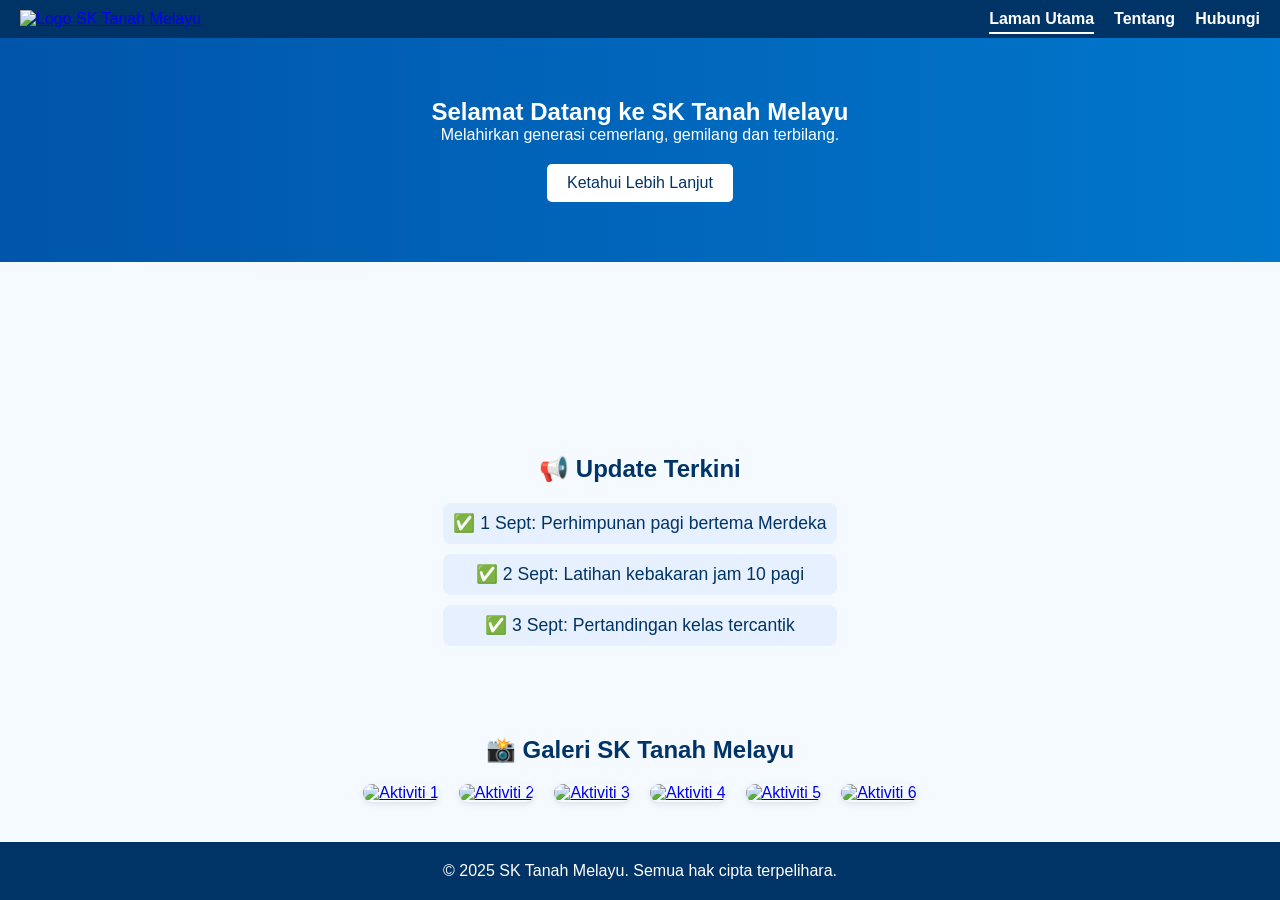
==== index.html @ 5b45173f "Add files via upload" ====
<!DOCTYPE html>
<html lang="ms">
<head>
  <meta charset="UTF-8">
  <meta name="viewport" content="width=device-width, initial-scale=1.0">
  <title>SK Tanah Melayu</title>
  <link rel="stylesheet" href="style.css">

  <!-- Lightbox2 CSS & JS -->
<link href="https://cdnjs.cloudflare.com/ajax/libs/lightbox2/2.11.4/css/lightbox.min.css" rel="stylesheet">
<script src="https://cdnjs.cloudflare.com/ajax/libs/lightbox2/2.11.4/js/lightbox.min.js"></script>

</head>
<body>
  <header class="navbar">
      <div class="logo">
  <a href="index.html">
    <img src="gambar/logo.png" alt="Logo SK Tanah Melayu">
  </a>
</div>
    <nav>
      <ul class="nav-links">
  <li><a href="index.html" class="active">Laman Utama</a></li>
  <li><a href="about.html">Tentang</a></li>
  <li><a href="contact.html">Hubungi</a></li>
</ul>
    </nav>
  </header>

  <main>
    <section class="hero">
      <h2>Selamat Datang ke SK Tanah Melayu</h2>
      <p>Melahirkan generasi cemerlang, gemilang dan terbilang.</p>
      <a href="#" class="btn">Ketahui Lebih Lanjut</a>
    </section>
  </main>

  <section class="update-section">
  <h2>📢 Update Terkini</h2>
  <ul class="update-list">
    <li>✅ 1 Sept: Perhimpunan pagi bertema Merdeka</li>
    <li>✅ 2 Sept: Latihan kebakaran jam 10 pagi</li>
    <li>✅ 3 Sept: Pertandingan kelas tercantik</li>
  </ul>
</section>

<section class="galeri-section">
  <h2>📸 Galeri SK Tanah Melayu</h2>
  <div class="galeri-grid">
    <a href="gambar/1.png" data-lightbox="galeri" data-title="Aktiviti 1">
      <img src="gambar/1.png" alt="Aktiviti 1">
    </a>
    <a href="gambar/2.png" data-lightbox="galeri" data-title="Aktiviti 2">
      <img src="gambar/2.png" alt="Aktiviti 2">
    </a>
    <a href="gambar/3.png" data-lightbox="galeri" data-title="Aktiviti 3">
      <img src="gambar/3.png" alt="Aktiviti 3">
    </a>
    <a href="gambar/4.png" data-lightbox="galeri" data-title="Aktiviti 4">
      <img src="gambar/4.png" alt="Aktiviti 4">
    </a>
    <a href="gambar/5.png" data-lightbox="galeri" data-title="Aktiviti 5">
      <img src="gambar/5.png" alt="Aktiviti 5">
    </a>
    <a href="gambar/image-11.png" data-lightbox="galeri" data-title="Aktiviti 6">
      <img src="gambar/image-11.png" alt="Aktiviti 6">
    </a>
  </div>
</section>

  <footer>
    <p>&copy; 2025 SK Tanah Melayu. Semua hak cipta terpelihara.</p>
  </footer>
</body>
</html>
---- style.css ----
body {
  margin: 0;
  font-family: 'Segoe UI', sans-serif;
  background-color: #f4faff;
  color: #003366;
}

.navbar {
  display: flex;
  justify-content: space-between;
  align-items: center;
  background-color: #003366;
  padding: 10px 20px;
}

.logo img {
  height: 50px;
}

.nav-links {
  list-style: none;
  display: flex;
  gap: 20px;
}

.nav-links a {
  color: white;
  text-decoration: none;
  font-weight: bold;
}

.nav-links a.active {
  border-bottom: 2px solid white;
}

.about-section {
  padding: 40px 20px;
  max-width: 800px;
  margin: auto;
}

.about-section h1 {
  color: #003366;
  font-size: 2em;
  margin-bottom: 20px;
}

footer {
  text-align: center;
  padding: 20px;
  background-color: #003366;
  color: white;
}

.contact-section {
  padding: 40px 20px;
  max-width: 800px;
  margin: auto;
  text-align: center;
}

.contact-links {
  display: flex;
  flex-wrap: wrap;
  justify-content: center;
  gap: 30px;
  margin-top: 30px;
}

.contact-card {
  display: flex;
  flex-direction: column;
  align-items: center;
  background-color: #e6f0ff;
  padding: 20px;
  border-radius: 10px;
  text-decoration: none;
  color: #003366;
  width: 180px;
  transition: transform 0.3s ease;
}

.contact-card:hover {
  transform: scale(1.05);
}

.contact-card img {
  width: 60px;
  height: 60px;
  margin-bottom: 10px;
}

html, body {
  height: 100%;
  margin: 0;
  display: flex;
  flex-direction: column;
}

main {
  flex: 1; /* Isi ruang tengah */
}

footer {
  background-color: #003366;
  color: white;
  text-align: center;
  padding: 20px;
}

* {
  margin: 0;
  padding: 0;
  box-sizing: border-box;
}

body {
  font-family: 'Segoe UI', sans-serif;
  display: flex;
  flex-direction: column;
  min-height: 100vh;
}

.navbar {
  display: flex;
  justify-content: space-between;
  align-items: center;
  background-color: #003366;
  color: white;
  padding: 10px 20px;
}

.logo {
  display: flex;
  align-items: center;
  gap: 10px;
}

.logo img {
  height: 50px;
}

.nav-links {
  list-style: none;
  display: flex;
  gap: 20px;
}

.nav-links a {
  color: white;
  text-decoration: none;
  font-weight: bold;
}

.nav-links a:hover {
  text-decoration: underline;
}

.hero {
  background: linear-gradient(to right, #0055aa, #0077cc);
  color: white;
  padding: 60px 20px;
  text-align: center;
}

.btn {
  background-color: white;
  color: #003366;
  padding: 10px 20px;
  text-decoration: none;
  border-radius: 5px;
  margin-top: 20px;
  display: inline-block;
}

footer {
  background-color: #003366;
  color: white;
  text-align: center;
  padding: 20px;
  margin-top: auto;
}

.nav-links a {
  color: white;
  text-decoration: none;
  font-weight: bold;
  padding-bottom: 5px;
  border-bottom: 2px solid transparent;
}

.nav-links a.active {
  border-bottom: 2px solid white;
}

.update-section, .galeri-section {
  padding: 40px 20px;
  max-width: 1000px;
  margin: auto;
  text-align: center;
}

.update-section h2, .galeri-section h2 {
  color: #003366;
  margin-bottom: 20px;
}

.update-list {
  list-style: none;
  padding: 0;
  font-size: 1.1em;
}

.update-list li {
  background-color: #e6f0ff;
  margin: 10px 0;
  padding: 10px;
  border-radius: 8px;
  color: #003366;
}

.galeri-grid {
  display: flex;
  flex-wrap: wrap;
  gap: 20px;
  justify-content: center;
  margin-top: 20px;
}

.galeri-grid img {
  width: 100%;
  max-width: 300px;
  border-radius: 10px;
  box-shadow: 0 2px 6px rgba(0,0,0,0.1);
}

.galeri-grid a {
  display: block;
  transition: transform 0.3s ease;
}

.galeri-grid a:hover img {
  transform: scale(1.05);
  box-shadow: 0 4px 12px rgba(0,0,0,0.3);
}

.galeri-grid {
  display: flex;
  flex-wrap: wrap;
  gap: 20px;
  justify-content: center;
  margin-top: 20px;
}

.galeri-grid img {
  width: 100%;
  max-width: 300px;
  border-radius: 10px;
  box-shadow: 0 2px 6px rgba(0,0,0,0.1);
  cursor: pointer;
  transition: transform 0.3s ease;
}

.galeri-grid img:hover {
  transform: scale(1.05);
}
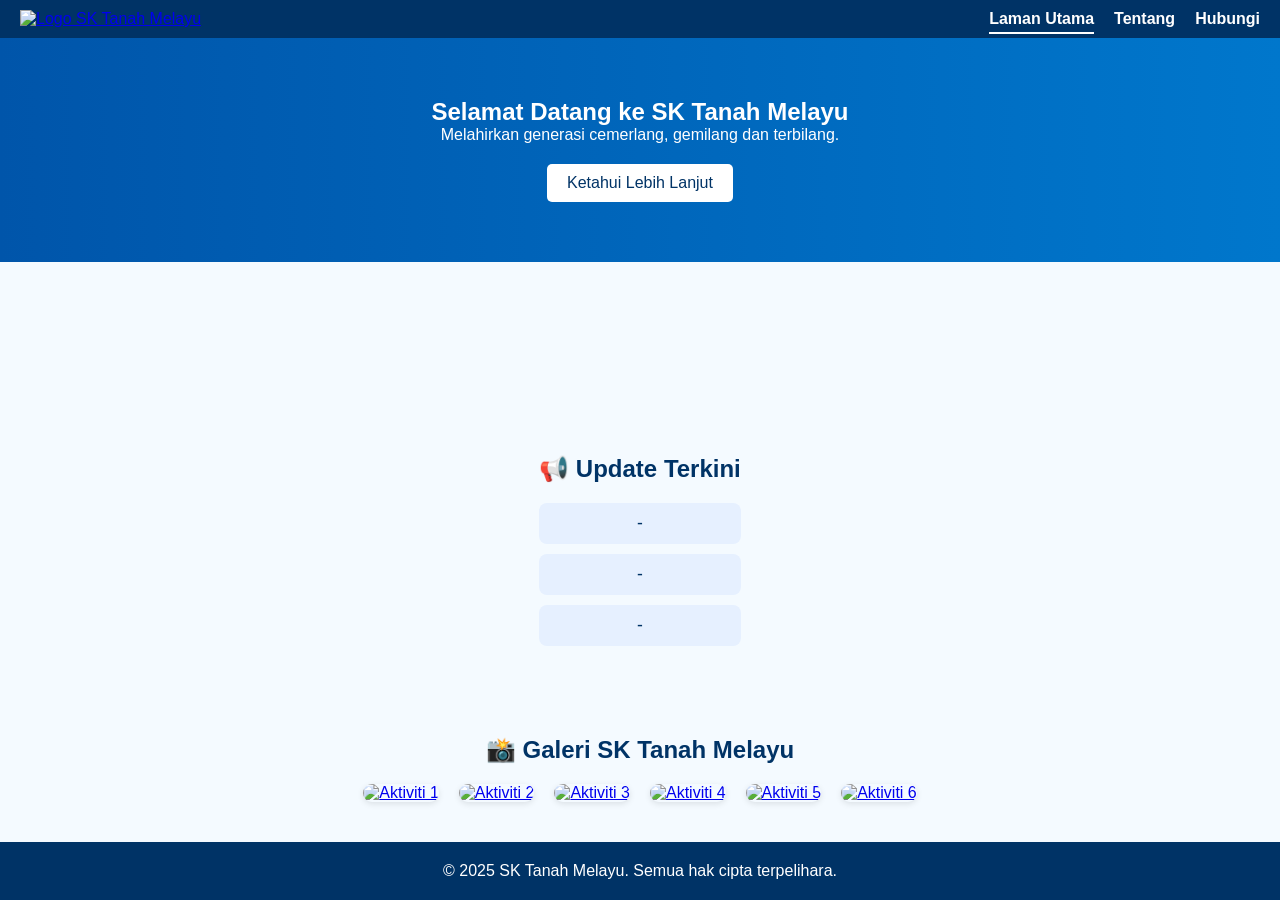
==== commit 4e50aeb6: "index.html" ====
--- a/index.html
+++ b/index.html
@@ -38,9 +38,9 @@
   <section class="update-section">
   <h2>📢 Update Terkini</h2>
   <ul class="update-list">
-    <li>✅ 1 Sept: Perhimpunan pagi bertema Merdeka</li>
-    <li>✅ 2 Sept: Latihan kebakaran jam 10 pagi</li>
-    <li>✅ 3 Sept: Pertandingan kelas tercantik</li>
+    <li>-</li>
+    <li>-</li>
+    <li>-</li>
   </ul>
 </section>
 
@@ -72,4 +72,4 @@
     <p>&copy; 2025 SK Tanah Melayu. Semua hak cipta terpelihara.</p>
   </footer>
 </body>
-</html>+</html>
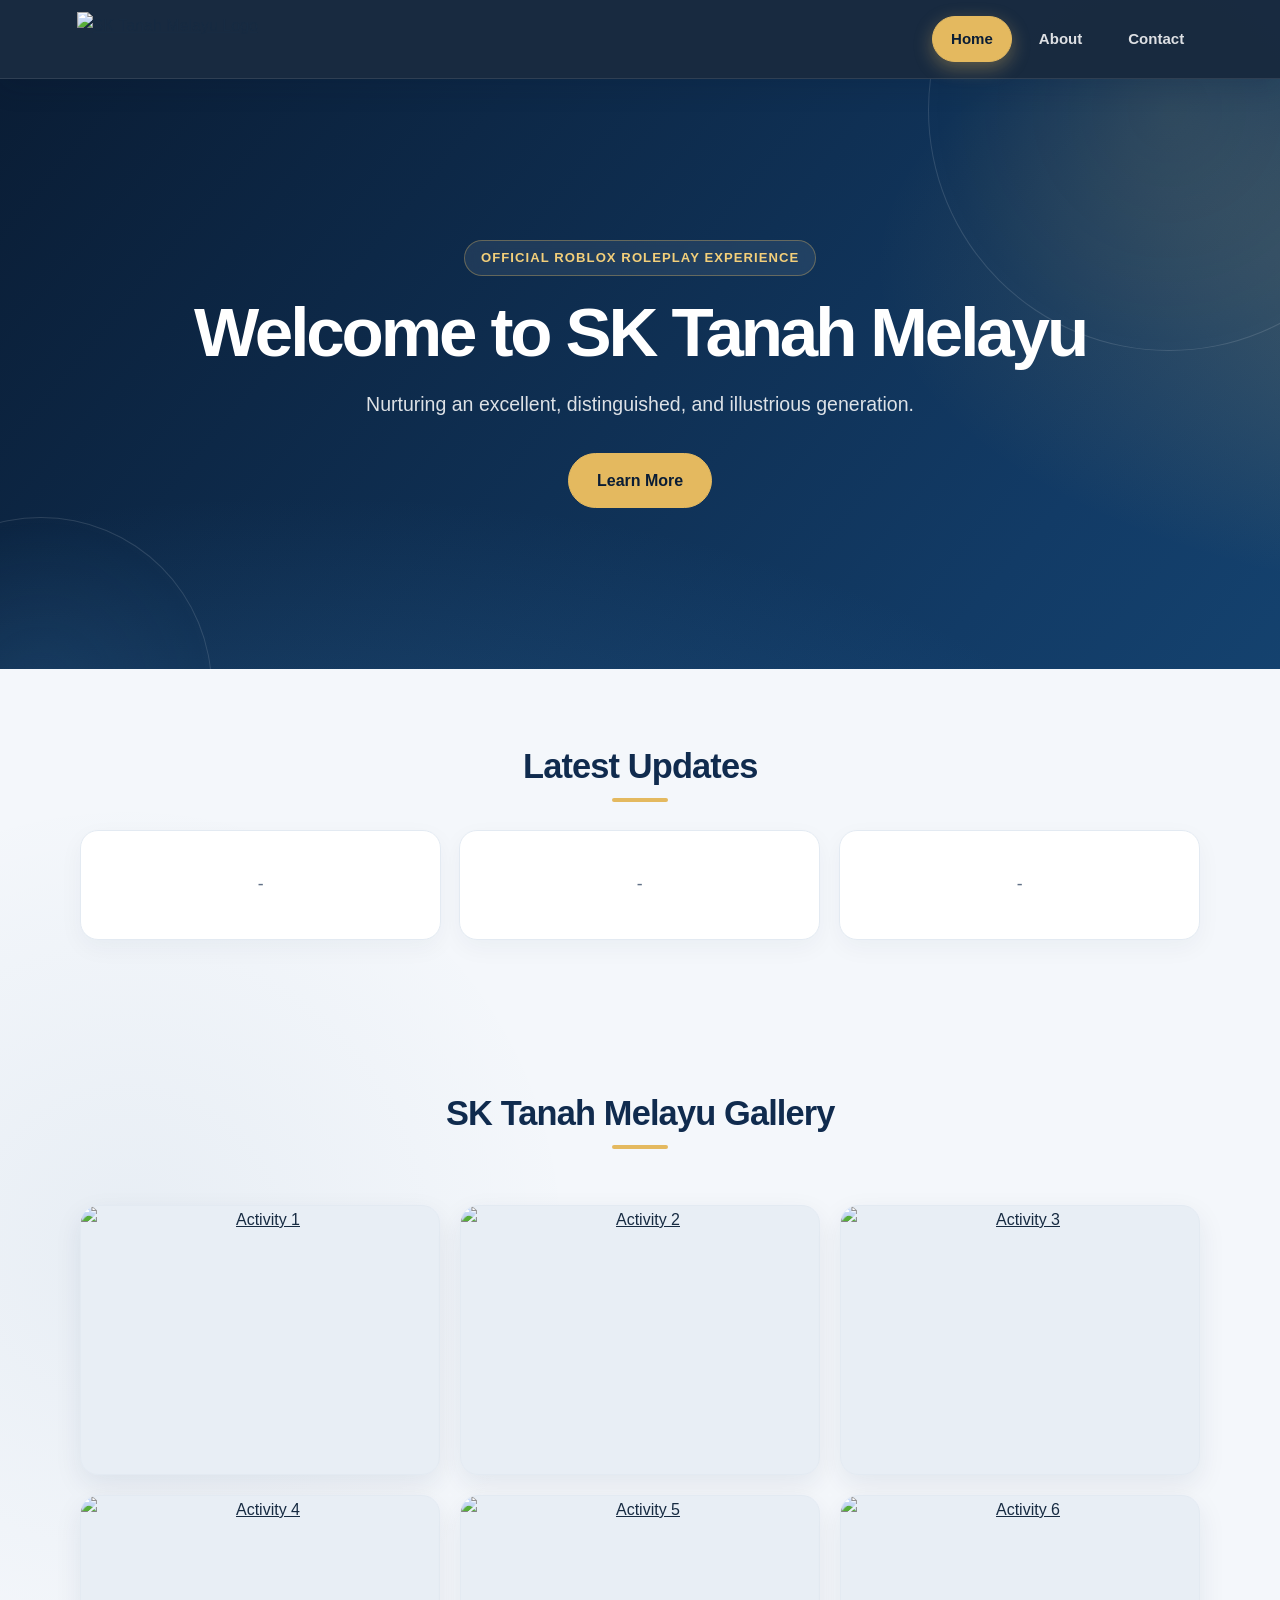
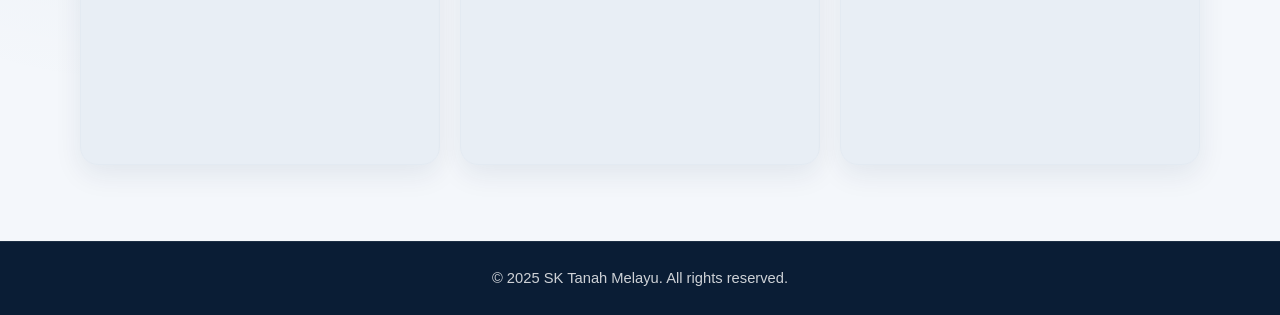
==== commit a1718f72: "Add files via upload" ====
--- a/index.html
+++ b/index.html
@@ -1,75 +1,79 @@
-<!DOCTYPE html>
-<html lang="ms">
-<head>
-  <meta charset="UTF-8">
-  <meta name="viewport" content="width=device-width, initial-scale=1.0">
-  <title>SK Tanah Melayu</title>
-  <link rel="stylesheet" href="style.css">
-
-  <!-- Lightbox2 CSS & JS -->
-<link href="https://cdnjs.cloudflare.com/ajax/libs/lightbox2/2.11.4/css/lightbox.min.css" rel="stylesheet">
-<script src="https://cdnjs.cloudflare.com/ajax/libs/lightbox2/2.11.4/js/lightbox.min.js"></script>
-
-</head>
-<body>
-  <header class="navbar">
-      <div class="logo">
-  <a href="index.html">
-    <img src="gambar/logo.png" alt="Logo SK Tanah Melayu">
-  </a>
-</div>
-    <nav>
-      <ul class="nav-links">
-  <li><a href="index.html" class="active">Laman Utama</a></li>
-  <li><a href="about.html">Tentang</a></li>
-  <li><a href="contact.html">Hubungi</a></li>
-</ul>
-    </nav>
-  </header>
-
-  <main>
-    <section class="hero">
-      <h2>Selamat Datang ke SK Tanah Melayu</h2>
-      <p>Melahirkan generasi cemerlang, gemilang dan terbilang.</p>
-      <a href="#" class="btn">Ketahui Lebih Lanjut</a>
-    </section>
-  </main>
-
-  <section class="update-section">
-  <h2>📢 Update Terkini</h2>
-  <ul class="update-list">
-    <li>-</li>
-    <li>-</li>
-    <li>-</li>
-  </ul>
-</section>
-
-<section class="galeri-section">
-  <h2>📸 Galeri SK Tanah Melayu</h2>
-  <div class="galeri-grid">
-    <a href="gambar/1.png" data-lightbox="galeri" data-title="Aktiviti 1">
-      <img src="gambar/1.png" alt="Aktiviti 1">
-    </a>
-    <a href="gambar/2.png" data-lightbox="galeri" data-title="Aktiviti 2">
-      <img src="gambar/2.png" alt="Aktiviti 2">
-    </a>
-    <a href="gambar/3.png" data-lightbox="galeri" data-title="Aktiviti 3">
-      <img src="gambar/3.png" alt="Aktiviti 3">
-    </a>
-    <a href="gambar/4.png" data-lightbox="galeri" data-title="Aktiviti 4">
-      <img src="gambar/4.png" alt="Aktiviti 4">
-    </a>
-    <a href="gambar/5.png" data-lightbox="galeri" data-title="Aktiviti 5">
-      <img src="gambar/5.png" alt="Aktiviti 5">
-    </a>
-    <a href="gambar/image-11.png" data-lightbox="galeri" data-title="Aktiviti 6">
-      <img src="gambar/image-11.png" alt="Aktiviti 6">
-    </a>
-  </div>
-</section>
-
-  <footer>
-    <p>&copy; 2025 SK Tanah Melayu. Semua hak cipta terpelihara.</p>
-  </footer>
-</body>
-</html>
+<!DOCTYPE html>
+<html lang="en">
+<head>
+  <meta charset="UTF-8">
+  <meta name="viewport" content="width=device-width, initial-scale=1.0">
+  <title>SK Tanah Melayu</title>
+  <link rel="stylesheet" href="style.css">
+
+  <!-- Lightbox2 CSS & JS -->
+  <link href="https://cdnjs.cloudflare.com/ajax/libs/lightbox2/2.11.4/css/lightbox.min.css" rel="stylesheet">
+  <script src="https://cdnjs.cloudflare.com/ajax/libs/lightbox2/2.11.4/js/lightbox.min.js" defer></script>
+</head>
+<body>
+  <header class="navbar">
+    <div class="logo">
+      <a href="index.html">
+        <img src="gambar/logo.png" alt="SK Tanah Melayu Logo">
+      </a>
+    </div>
+    <nav>
+      <ul class="nav-links">
+        <li><a href="index.html" class="active">Home</a></li>
+        <li><a href="about.html">About</a></li>
+        <li><a href="contact.html">Contact</a></li>
+      </ul>
+    </nav>
+  </header>
+
+  <main>
+    <section class="hero">
+      <div class="hero-content">
+        <span class="hero-tag" data-animate="fade-down">Official Roblox Roleplay Experience</span>
+        <h2 data-animate="fade-up" data-delay="1">Welcome to SK Tanah Melayu</h2>
+        <p data-animate="fade-up" data-delay="2">Nurturing an excellent, distinguished, and illustrious generation.</p>
+        <a href="about.html" class="btn" data-animate="fade-up" data-delay="3">Learn More</a>
+      </div>
+    </section>
+
+    <section class="update-section">
+      <h2 data-animate="fade-up">Latest Updates</h2>
+      <ul class="update-list">
+        <li data-animate="scale-up" data-delay="1">-</li>
+        <li data-animate="scale-up" data-delay="2">-</li>
+        <li data-animate="scale-up" data-delay="3">-</li>
+      </ul>
+    </section>
+
+    <section class="galeri-section">
+      <h2 data-animate="fade-up">SK Tanah Melayu Gallery</h2>
+      <div class="galeri-grid">
+        <a href="gambar/1.png" data-lightbox="galeri" data-title="Activity 1" data-animate="zoom-in" data-delay="1">
+          <img src="gambar/1.png" alt="Activity 1">
+        </a>
+        <a href="gambar/2.png" data-lightbox="galeri" data-title="Activity 2" data-animate="zoom-in" data-delay="2">
+          <img src="gambar/2.png" alt="Activity 2">
+        </a>
+        <a href="gambar/3.png" data-lightbox="galeri" data-title="Activity 3" data-animate="zoom-in" data-delay="3">
+          <img src="gambar/3.png" alt="Activity 3">
+        </a>
+        <a href="gambar/4.png" data-lightbox="galeri" data-title="Activity 4" data-animate="zoom-in" data-delay="4">
+          <img src="gambar/4.png" alt="Activity 4">
+        </a>
+        <a href="gambar/5.png" data-lightbox="galeri" data-title="Activity 5" data-animate="zoom-in" data-delay="5">
+          <img src="gambar/5.png" alt="Activity 5">
+        </a>
+        <a href="gambar/image-11.png" data-lightbox="galeri" data-title="Activity 6" data-animate="zoom-in" data-delay="6">
+          <img src="gambar/image-11.png" alt="Activity 6">
+        </a>
+      </div>
+    </section>
+  </main>
+
+  <footer data-animate="fade-up">
+    <p>&copy; 2025 SK Tanah Melayu. All rights reserved.</p>
+  </footer>
+
+  <script src="script.js"></script>
+</body>
+</html>
--- a/style.css
+++ b/style.css
@@ -1,266 +1,694 @@
-body {
-  margin: 0;
-  font-family: 'Segoe UI', sans-serif;
-  background-color: #f4faff;
-  color: #003366;
-}
-
-.navbar {
-  display: flex;
-  justify-content: space-between;
-  align-items: center;
-  background-color: #003366;
-  padding: 10px 20px;
-}
-
-.logo img {
-  height: 50px;
-}
-
-.nav-links {
-  list-style: none;
-  display: flex;
-  gap: 20px;
-}
-
-.nav-links a {
-  color: white;
-  text-decoration: none;
-  font-weight: bold;
-}
-
-.nav-links a.active {
-  border-bottom: 2px solid white;
-}
-
-.about-section {
-  padding: 40px 20px;
-  max-width: 800px;
-  margin: auto;
-}
-
-.about-section h1 {
-  color: #003366;
-  font-size: 2em;
-  margin-bottom: 20px;
-}
-
-footer {
-  text-align: center;
-  padding: 20px;
-  background-color: #003366;
-  color: white;
-}
-
-.contact-section {
-  padding: 40px 20px;
-  max-width: 800px;
-  margin: auto;
-  text-align: center;
-}
-
-.contact-links {
-  display: flex;
-  flex-wrap: wrap;
-  justify-content: center;
-  gap: 30px;
-  margin-top: 30px;
-}
-
-.contact-card {
-  display: flex;
-  flex-direction: column;
-  align-items: center;
-  background-color: #e6f0ff;
-  padding: 20px;
-  border-radius: 10px;
-  text-decoration: none;
-  color: #003366;
-  width: 180px;
-  transition: transform 0.3s ease;
-}
-
-.contact-card:hover {
-  transform: scale(1.05);
-}
-
-.contact-card img {
-  width: 60px;
-  height: 60px;
-  margin-bottom: 10px;
-}
-
-html, body {
-  height: 100%;
-  margin: 0;
-  display: flex;
-  flex-direction: column;
-}
-
-main {
-  flex: 1; /* Isi ruang tengah */
-}
-
-footer {
-  background-color: #003366;
-  color: white;
-  text-align: center;
-  padding: 20px;
-}
-
-* {
-  margin: 0;
-  padding: 0;
-  box-sizing: border-box;
-}
-
-body {
-  font-family: 'Segoe UI', sans-serif;
-  display: flex;
-  flex-direction: column;
-  min-height: 100vh;
-}
-
-.navbar {
-  display: flex;
-  justify-content: space-between;
-  align-items: center;
-  background-color: #003366;
-  color: white;
-  padding: 10px 20px;
-}
-
-.logo {
-  display: flex;
-  align-items: center;
-  gap: 10px;
-}
-
-.logo img {
-  height: 50px;
-}
-
-.nav-links {
-  list-style: none;
-  display: flex;
-  gap: 20px;
-}
-
-.nav-links a {
-  color: white;
-  text-decoration: none;
-  font-weight: bold;
-}
-
-.nav-links a:hover {
-  text-decoration: underline;
-}
-
-.hero {
-  background: linear-gradient(to right, #0055aa, #0077cc);
-  color: white;
-  padding: 60px 20px;
-  text-align: center;
-}
-
-.btn {
-  background-color: white;
-  color: #003366;
-  padding: 10px 20px;
-  text-decoration: none;
-  border-radius: 5px;
-  margin-top: 20px;
-  display: inline-block;
-}
-
-footer {
-  background-color: #003366;
-  color: white;
-  text-align: center;
-  padding: 20px;
-  margin-top: auto;
-}
-
-.nav-links a {
-  color: white;
-  text-decoration: none;
-  font-weight: bold;
-  padding-bottom: 5px;
-  border-bottom: 2px solid transparent;
-}
-
-.nav-links a.active {
-  border-bottom: 2px solid white;
-}
-
-.update-section, .galeri-section {
-  padding: 40px 20px;
-  max-width: 1000px;
-  margin: auto;
-  text-align: center;
-}
-
-.update-section h2, .galeri-section h2 {
-  color: #003366;
-  margin-bottom: 20px;
-}
-
-.update-list {
-  list-style: none;
-  padding: 0;
-  font-size: 1.1em;
-}
-
-.update-list li {
-  background-color: #e6f0ff;
-  margin: 10px 0;
-  padding: 10px;
-  border-radius: 8px;
-  color: #003366;
-}
-
-.galeri-grid {
-  display: flex;
-  flex-wrap: wrap;
-  gap: 20px;
-  justify-content: center;
-  margin-top: 20px;
-}
-
-.galeri-grid img {
-  width: 100%;
-  max-width: 300px;
-  border-radius: 10px;
-  box-shadow: 0 2px 6px rgba(0,0,0,0.1);
-}
-
-.galeri-grid a {
-  display: block;
-  transition: transform 0.3s ease;
-}
-
-.galeri-grid a:hover img {
-  transform: scale(1.05);
-  box-shadow: 0 4px 12px rgba(0,0,0,0.3);
-}
-
-.galeri-grid {
-  display: flex;
-  flex-wrap: wrap;
-  gap: 20px;
-  justify-content: center;
-  margin-top: 20px;
-}
-
-.galeri-grid img {
-  width: 100%;
-  max-width: 300px;
-  border-radius: 10px;
-  box-shadow: 0 2px 6px rgba(0,0,0,0.1);
-  cursor: pointer;
-  transition: transform 0.3s ease;
-}
-
-.galeri-grid img:hover {
-  transform: scale(1.05);
-}+/* SK Tanah Melayu — Modern Animated Edition */
+:root {
+  color-scheme: light;
+  --navy: #102b4e;
+  --deep: #0a1d35;
+  --blue: #1d568a;
+  --gold: #e4b95f;
+  --gold-light: #f3cf7a;
+  --ink: #172b42;
+  --muted: #607086;
+  --paper: #f4f7fb;
+  --white: #ffffff;
+  --line: #e3eaf2;
+  --shadow: 0 18px 45px rgba(16, 43, 78, 0.10);
+  --shadow-hover: 0 24px 54px rgba(16, 43, 78, 0.16);
+  --radius: 22px;
+  --ease-out-expo: cubic-bezier(0.16, 1, 0.3, 1);
+  --ease-spring: cubic-bezier(0.34, 1.56, 0.64, 1);
+}
+
+* {
+  box-sizing: border-box;
+}
+
+html {
+  min-height: 100%;
+  scroll-behavior: smooth;
+}
+
+body {
+  min-height: 100vh;
+  margin: 0;
+  display: flex;
+  flex-direction: column;
+  color: var(--ink);
+  background: radial-gradient(circle at 90% 8%, rgba(228, 185, 95, 0.12), transparent 26rem),
+              radial-gradient(circle at 10% 65%, rgba(29, 86, 138, 0.06), transparent 28rem),
+              var(--paper);
+  font-family: Inter, "Segoe UI", Arial, sans-serif;
+  line-height: 1.7;
+  -webkit-font-smoothing: antialiased;
+  overflow-x: hidden;
+  animation: pageFadeIn 0.65s var(--ease-out-expo) both;
+}
+
+a {
+  color: inherit;
+}
+
+/* Keyframes */
+@keyframes pageFadeIn {
+  from { opacity: 0; }
+  to { opacity: 1; }
+}
+
+@keyframes navSlideDown {
+  from {
+    opacity: 0;
+    transform: translateY(-100%);
+  }
+  to {
+    opacity: 1;
+    transform: translateY(0);
+  }
+}
+
+@keyframes floatOrbOne {
+  0%, 100% {
+    transform: translate(0, 0) scale(1);
+  }
+  50% {
+    transform: translate(-24px, 28px) scale(1.06);
+  }
+}
+
+@keyframes floatOrbTwo {
+  0%, 100% {
+    transform: translate(0, 0) scale(1);
+  }
+  50% {
+    transform: translate(26px, -22px) scale(1.08);
+  }
+}
+
+@keyframes heroGradientShift {
+  0% { background-position: 0% 50%; }
+  50% { background-position: 100% 50%; }
+  100% { background-position: 0% 50%; }
+}
+
+@keyframes pulseGlow {
+  0%, 100% {
+    box-shadow: 0 10px 25px rgba(228, 185, 95, 0.25);
+  }
+  50% {
+    box-shadow: 0 14px 36px rgba(228, 185, 95, 0.45);
+  }
+}
+
+@keyframes shimmerSweep {
+  0% { transform: translateX(-120%) skewX(-20deg); }
+  100% { transform: translateX(220%) skewX(-20deg); }
+}
+
+/* Navbar */
+.navbar {
+  position: sticky;
+  top: 0;
+  z-index: 30;
+  display: flex;
+  align-items: center;
+  justify-content: space-between;
+  gap: 24px;
+  width: 100%;
+  padding: 12px clamp(20px, 6vw, 88px);
+  background: rgba(10, 29, 53, 0.94);
+  border-bottom: 1px solid rgba(255, 255, 255, 0.10);
+  box-shadow: 0 8px 28px rgba(5, 20, 39, 0.14);
+  backdrop-filter: blur(14px);
+  animation: navSlideDown 0.7s var(--ease-out-expo) both;
+  transition: background 0.3s ease, padding 0.3s ease, box-shadow 0.3s ease;
+}
+
+.navbar.scrolled {
+  background: rgba(10, 29, 53, 0.99);
+  box-shadow: 0 12px 34px rgba(5, 20, 39, 0.26);
+}
+
+.logo {
+  display: flex;
+  align-items: center;
+  flex: 0 0 auto;
+}
+
+.logo a {
+  display: inline-flex;
+  align-items: center;
+  transition: transform 0.35s var(--ease-spring);
+}
+
+.logo a:hover {
+  transform: scale(1.06) rotate(-1.5deg);
+}
+
+.logo img {
+  display: block;
+  width: auto;
+  height: 54px;
+  max-width: min(190px, 35vw);
+  object-fit: contain;
+}
+
+.nav-links {
+  display: flex;
+  align-items: center;
+  justify-content: flex-end;
+  flex-wrap: wrap;
+  gap: 8px;
+  margin: 0;
+  padding: 0;
+  list-style: none;
+}
+
+.nav-links a {
+  position: relative;
+  display: inline-flex;
+  align-items: center;
+  min-height: 42px;
+  padding: 9px 18px;
+  color: rgba(255, 255, 255, 0.86);
+  border: 1px solid transparent;
+  border-radius: 999px;
+  font-size: 0.94rem;
+  font-weight: 650;
+  text-decoration: none;
+  transition: color 0.25s ease, background 0.25s ease, border-color 0.25s ease, transform 0.3s var(--ease-spring), box-shadow 0.25s ease;
+}
+
+.nav-links a:hover,
+.nav-links a:focus-visible {
+  color: #fff;
+  background: rgba(255, 255, 255, 0.12);
+  border-color: rgba(255, 255, 255, 0.18);
+  transform: translateY(-2px);
+  outline: none;
+}
+
+.nav-links a.active {
+  color: var(--deep);
+  background: var(--gold);
+  border-color: var(--gold);
+  box-shadow: 0 6px 18px rgba(228, 185, 95, 0.35);
+}
+
+main {
+  flex: 1;
+  width: 100%;
+}
+
+/* Hero Section */
+.hero {
+  position: relative;
+  isolation: isolate;
+  overflow: hidden;
+  display: grid;
+  place-items: center;
+  min-height: clamp(410px, 56vw, 590px);
+  padding: 96px 24px;
+  color: #fff;
+  text-align: center;
+  background: radial-gradient(ellipse at 78% 20%, rgba(228, 185, 95, 0.28), transparent 32%),
+              radial-gradient(ellipse at 15% 90%, rgba(66, 135, 194, 0.32), transparent 36%),
+              linear-gradient(130deg, #0a1d35 0%, #123b66 50%, #1b5687 100%);
+  background-size: 160% 160%;
+  animation: heroGradientShift 14s ease infinite;
+}
+
+.hero:before,
+.hero:after {
+  position: absolute;
+  z-index: -1;
+  content: "";
+  border: 1px solid rgba(255, 255, 255, 0.13);
+  border-radius: 50%;
+  pointer-events: none;
+}
+
+.hero:before {
+  width: 480px;
+  height: 480px;
+  right: -130px;
+  top: -210px;
+  background: radial-gradient(circle, rgba(228, 185, 95, 0.08), transparent 70%);
+  animation: floatOrbOne 9s ease-in-out infinite;
+}
+
+.hero:after {
+  width: 340px;
+  height: 340px;
+  left: -130px;
+  bottom: -190px;
+  background: radial-gradient(circle, rgba(66, 135, 194, 0.10), transparent 70%);
+  animation: floatOrbTwo 11s ease-in-out infinite;
+}
+
+.hero-content {
+  max-width: 920px;
+  margin: 0 auto;
+}
+
+.hero-tag {
+  display: inline-block;
+  margin-bottom: 18px;
+  padding: 6px 16px;
+  border-radius: 999px;
+  font-size: 0.82rem;
+  font-weight: 700;
+  letter-spacing: 0.08em;
+  text-transform: uppercase;
+  color: var(--gold-light);
+  background: rgba(255, 255, 255, 0.08);
+  border: 1px solid rgba(228, 185, 95, 0.35);
+  backdrop-filter: blur(6px);
+}
+
+.hero h2 {
+  max-width: 900px;
+  margin: 0 auto 16px;
+  font-size: clamp(2.15rem, 5.4vw, 4.35rem);
+  line-height: 1.12;
+  letter-spacing: -0.045em;
+  font-weight: 800;
+  text-wrap: balance;
+}
+
+.hero p {
+  max-width: 650px;
+  margin: 0 auto;
+  color: rgba(255, 255, 255, 0.86);
+  font-size: clamp(1rem, 2vw, 1.22rem);
+}
+
+/* Primary Button */
+.btn {
+  position: relative;
+  overflow: hidden;
+  display: inline-flex;
+  align-items: center;
+  justify-content: center;
+  min-height: 52px;
+  margin-top: 32px;
+  padding: 13px 28px;
+  color: var(--deep);
+  background: var(--gold);
+  border: 1px solid var(--gold);
+  border-radius: 999px;
+  font-weight: 750;
+  text-decoration: none;
+  animation: pulseGlow 3.2s ease-in-out infinite;
+  transition: transform 0.35s var(--ease-spring), box-shadow 0.3s ease, background 0.25s ease;
+}
+
+.btn::after {
+  content: "";
+  position: absolute;
+  top: 0;
+  left: 0;
+  width: 45%;
+  height: 100%;
+  background: linear-gradient(90deg, transparent, rgba(255, 255, 255, 0.55), transparent);
+  transform: translateX(-140%) skewX(-20deg);
+}
+
+.btn:hover::after {
+  animation: shimmerSweep 0.75s ease forwards;
+}
+
+.btn:hover,
+.btn:focus-visible {
+  transform: translateY(-4px) scale(1.03);
+  background: var(--gold-light);
+  box-shadow: 0 18px 34px rgba(0, 0, 0, 0.26);
+  outline: none;
+}
+
+.btn:active {
+  transform: translateY(-1px) scale(0.99);
+}
+
+/* Updates & Gallery Sections */
+.update-section,
+.galeri-section {
+  width: min(1120px, calc(100% - 40px));
+  margin: 0 auto;
+  padding: clamp(48px, 7vw, 76px) 0;
+  text-align: center;
+}
+
+.update-section h2,
+.galeri-section h2 {
+  position: relative;
+  display: inline-block;
+  margin: 0 0 28px;
+  color: var(--navy);
+  font-size: clamp(1.55rem, 3vw, 2.15rem);
+  line-height: 1.25;
+  letter-spacing: -0.025em;
+}
+
+.update-section h2::after,
+.galeri-section h2::after {
+  content: "";
+  display: block;
+  width: 56px;
+  height: 4px;
+  margin: 10px auto 0;
+  border-radius: 999px;
+  background: var(--gold);
+  transition: width 0.35s var(--ease-out-expo);
+}
+
+.update-section:hover h2::after,
+.galeri-section:hover h2::after {
+  width: 92px;
+}
+
+.update-list {
+  display: grid;
+  grid-template-columns: repeat(3, minmax(0, 1fr));
+  gap: 18px;
+  margin: 0;
+  padding: 0;
+  list-style: none;
+}
+
+.update-list li {
+  position: relative;
+  overflow: hidden;
+  display: grid;
+  min-height: 110px;
+  place-items: center;
+  padding: 24px;
+  color: var(--muted);
+  background: #fff;
+  border: 1px solid var(--line);
+  border-radius: 18px;
+  box-shadow: 0 8px 24px rgba(16, 43, 78, 0.045);
+  font-size: 1.1rem;
+  transition: transform 0.35s var(--ease-spring), box-shadow 0.3s ease, border-color 0.3s ease;
+}
+
+.update-list li::before {
+  content: "";
+  position: absolute;
+  top: 0;
+  left: 0;
+  width: 100%;
+  height: 3px;
+  background: linear-gradient(90deg, var(--navy), var(--gold));
+  transform: scaleX(0);
+  transform-origin: left;
+  transition: transform 0.35s var(--ease-out-expo);
+}
+
+.update-list li:hover {
+  transform: translateY(-6px);
+  border-color: rgba(228, 185, 95, 0.65);
+  box-shadow: 0 16px 34px rgba(16, 43, 78, 0.11);
+}
+
+.update-list li:hover::before {
+  transform: scaleX(1);
+}
+
+.galeri-grid {
+  display: grid;
+  grid-template-columns: repeat(3, minmax(0, 1fr));
+  gap: 20px;
+  margin-top: 28px;
+}
+
+.galeri-grid a {
+  position: relative;
+  display: block;
+  overflow: hidden;
+  aspect-ratio: 4/3;
+  background: #e8eef5;
+  border: 1px solid var(--line);
+  border-radius: 18px;
+  box-shadow: 0 10px 28px rgba(16, 43, 78, 0.08);
+  transition: transform 0.4s var(--ease-spring), box-shadow 0.35s ease, border-color 0.35s ease;
+}
+
+.galeri-grid a::after {
+  content: "View Image";
+  position: absolute;
+  inset: auto 14px 14px 14px;
+  padding: 8px 14px;
+  border-radius: 999px;
+  background: rgba(10, 29, 53, 0.85);
+  color: #fff;
+  font-size: 0.82rem;
+  font-weight: 650;
+  letter-spacing: 0.02em;
+  opacity: 0;
+  transform: translateY(10px);
+  transition: opacity 0.3s ease, transform 0.35s var(--ease-out-expo);
+  backdrop-filter: blur(6px);
+}
+
+.galeri-grid a:hover,
+.galeri-grid a:focus-visible {
+  transform: translateY(-7px) scale(1.015);
+  border-color: rgba(228, 185, 95, 0.75);
+  box-shadow: var(--shadow-hover);
+  outline: none;
+}
+
+.galeri-grid a:hover::after {
+  opacity: 1;
+  transform: translateY(0);
+}
+
+.galeri-grid img {
+  display: block;
+  width: 100%;
+  height: 100%;
+  max-width: none;
+  object-fit: cover;
+  transition: transform 0.55s var(--ease-out-expo), filter 0.35s ease;
+}
+
+.galeri-grid a:hover img {
+  transform: scale(1.08);
+  filter: brightness(1.04);
+}
+
+/* About & Contact Sections */
+.about-section,
+.contact-section {
+  width: min(960px, calc(100% - 40px));
+  margin: clamp(36px, 6vw, 72px) auto;
+  padding: clamp(28px, 5vw, 58px);
+  background: #fff;
+  border: 1px solid var(--line);
+  border-radius: var(--radius);
+  box-shadow: var(--shadow);
+  transition: box-shadow 0.35s ease;
+}
+
+.about-section:hover,
+.contact-section:hover {
+  box-shadow: var(--shadow-hover);
+}
+
+.about-section h1,
+.contact-section h1 {
+  margin: 0 0 18px;
+  color: var(--navy);
+  font-size: clamp(1.75rem, 4vw, 2.5rem);
+  line-height: 1.2;
+  letter-spacing: -0.035em;
+}
+
+.about-section h1:not(:first-child) {
+  margin-top: 38px;
+  padding-top: 25px;
+  border-top: 1px solid var(--line);
+}
+
+.about-section p,
+.contact-section p {
+  margin: 0 0 18px;
+  color: #52647a;
+  font-size: 1.02rem;
+  line-height: 1.85;
+}
+
+.contact-section {
+  text-align: center;
+}
+
+.contact-section > p {
+  max-width: 650px;
+  margin: 0 auto;
+}
+
+.contact-links {
+  display: grid;
+  grid-template-columns: repeat(3, minmax(0, 1fr));
+  gap: 20px;
+  margin-top: 38px;
+}
+
+.contact-card {
+  position: relative;
+  overflow: hidden;
+  display: flex;
+  min-height: 195px;
+  flex-direction: column;
+  align-items: center;
+  justify-content: center;
+  gap: 16px;
+  padding: 28px 18px;
+  color: var(--navy);
+  background: #f7f9fc;
+  border: 1px solid var(--line);
+  border-radius: 18px;
+  font-weight: 750;
+  text-decoration: none;
+  transition: transform 0.38s var(--ease-spring), background 0.3s ease, border-color 0.3s ease, box-shadow 0.35s ease, color 0.25s ease;
+}
+
+.contact-card:hover,
+.contact-card:focus-visible {
+  transform: translateY(-8px) scale(1.02);
+  background: #fff;
+  color: var(--blue);
+  border-color: rgba(228, 185, 95, 0.9);
+  box-shadow: 0 18px 36px rgba(16, 43, 78, 0.13);
+  outline: none;
+}
+
+.contact-card img {
+  width: 60px;
+  height: 60px;
+  margin: 0;
+  object-fit: contain;
+  transition: transform 0.45s var(--ease-spring);
+}
+
+.contact-card:hover img {
+  transform: scale(1.14) rotate(5deg);
+}
+
+/* Footer */
+footer {
+  margin-top: auto;
+  padding: 24px 20px;
+  color: rgba(255, 255, 255, 0.80);
+  background: var(--deep);
+  text-align: center;
+  font-size: 0.92rem;
+  border-top: 1px solid rgba(255, 255, 255, 0.08);
+}
+
+footer p {
+  margin: 0;
+}
+
+/* Scroll & Load Reveal Animations */
+[data-animate] {
+  opacity: 0;
+  will-change: transform, opacity;
+  transition: opacity 0.75s var(--ease-out-expo), transform 0.75s var(--ease-out-expo);
+}
+
+[data-animate="fade-up"] {
+  transform: translateY(28px);
+}
+
+[data-animate="fade-down"] {
+  transform: translateY(-22px);
+}
+
+[data-animate="scale-up"] {
+  transform: translateY(22px) scale(0.94);
+}
+
+[data-animate="zoom-in"] {
+  transform: scale(0.90);
+}
+
+[data-animate].is-visible {
+  opacity: 1;
+  transform: translate(0, 0) scale(1);
+}
+
+[data-delay="1"] { transition-delay: 0.08s; }
+[data-delay="2"] { transition-delay: 0.16s; }
+[data-delay="3"] { transition-delay: 0.24s; }
+[data-delay="4"] { transition-delay: 0.32s; }
+[data-delay="5"] { transition-delay: 0.40s; }
+[data-delay="6"] { transition-delay: 0.48s; }
+
+/* Responsive */
+@media (max-width: 760px) {
+  .navbar {
+    flex-direction: column;
+    gap: 8px;
+    padding: 12px 16px 14px;
+  }
+  .logo img {
+    height: 48px;
+  }
+  .nav-links {
+    justify-content: center;
+    gap: 4px;
+  }
+  .nav-links a {
+    min-height: 38px;
+    padding: 8px 13px;
+    font-size: 0.88rem;
+  }
+  .hero {
+    min-height: 390px;
+    padding: 76px 22px;
+  }
+  .update-list,
+  .galeri-grid,
+  .contact-links {
+    grid-template-columns: repeat(2, minmax(0, 1fr));
+  }
+  .about-section,
+  .contact-section {
+    padding: 28px 22px;
+  }
+}
+
+@media (max-width: 480px) {
+  .update-section,
+  .galeri-section {
+    width: min(100% - 30px, 1120px);
+  }
+  .update-list,
+  .galeri-grid,
+  .contact-links {
+    grid-template-columns: 1fr;
+  }
+  .galeri-grid a {
+    aspect-ratio: 16/10;
+  }
+  .contact-card {
+    min-height: 150px;
+  }
+  .hero h2 {
+    font-size: 2.15rem;
+  }
+}
+
+@media (prefers-reduced-motion: reduce) {
+  *,
+  *:before,
+  *:after {
+    scroll-behavior: auto !important;
+    transition-duration: 0.01ms !important;
+    animation-duration: 0.01ms !important;
+    animation-iteration-count: 1 !important;
+  }
+  [data-animate] {
+    opacity: 1 !important;
+    transform: none !important;
+  }
+}
